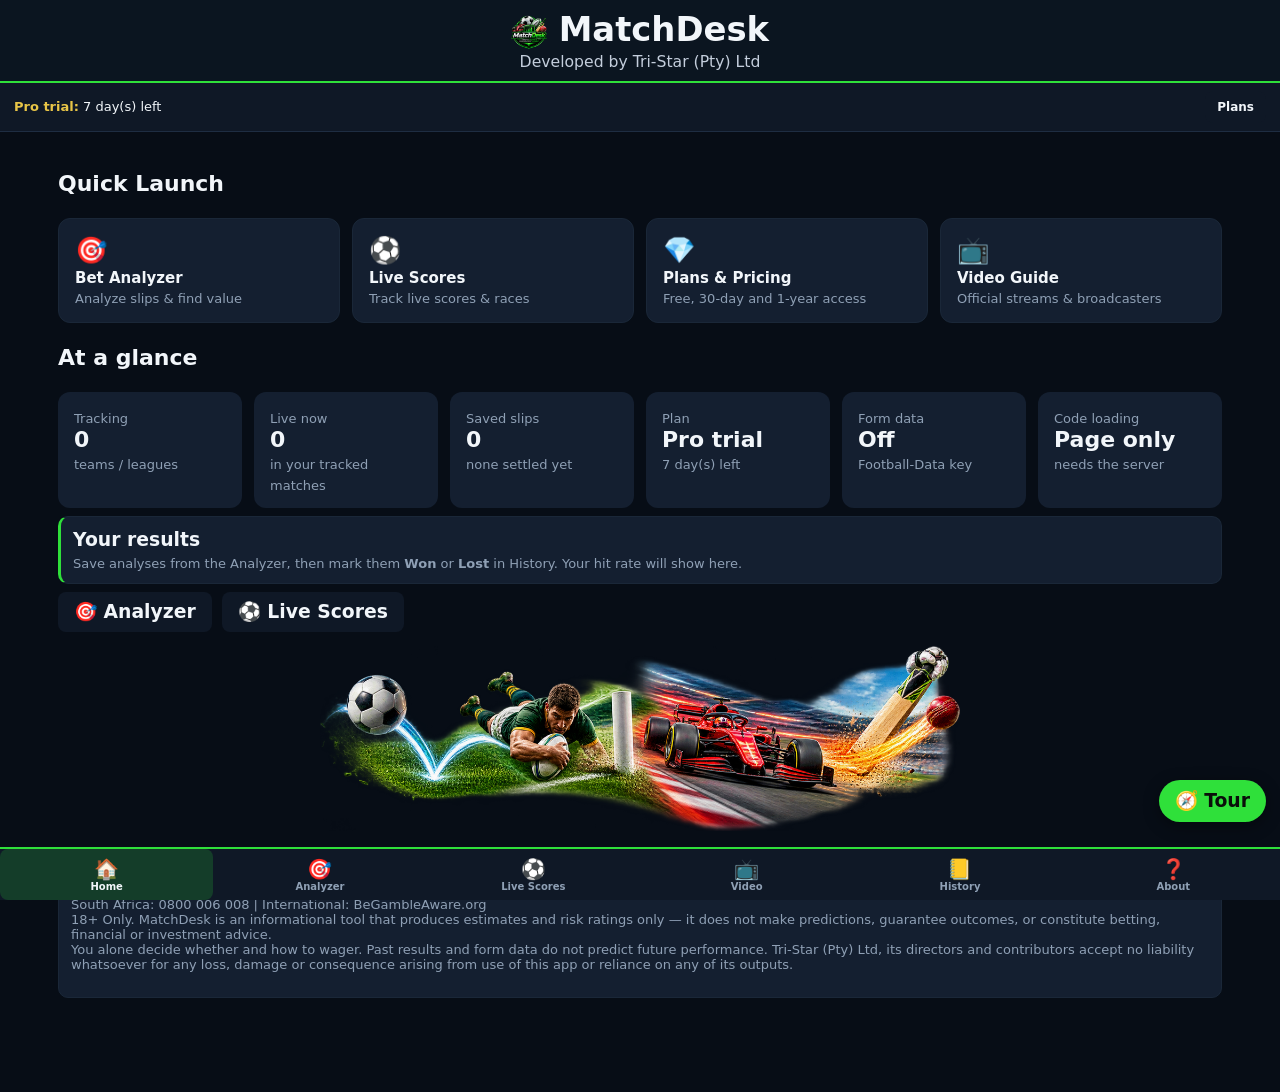
==== matchdesk-online-Build 1.1/web/index.html @ 5c607f6c "Add files via upload" ====
<!doctype html><html lang="en"><head><meta charset="utf-8">
<meta name="viewport" content="width=device-width,initial-scale=1,viewport-fit=cover">
<meta name="theme-color" content="#2fe03a"><link rel="manifest" href="manifest.webmanifest">
<link rel="icon" href="icons/icon-192.png"><link rel="apple-touch-icon" href="icons/icon-192.png">
<title>MatchDesk</title><link rel="stylesheet" href="style.css"></head><body>
<header><h1><span id="logoslot">⭐</span> MatchDesk</h1><small>Developed by Tri-Star (Pty) Ltd</small></header>
<div id="planbar" class="planbar" hidden></div>
<div id="offlinebar" class="offlinebar" hidden>⚠ You are offline — last saved data is still available. Scores need a connection.</div>
<main>
<section id="dash" class="tab on">
 <h3>Quick Launch</h3>
 <div class="tiles">
  <button class="tile" data-go="analyzer"><span class="ti">🎯</span><b>Bet Analyzer</b><span class="muted">Analyze slips &amp; find value</span></button>
  <button class="tile" data-go="scores"><span class="ti">⚽</span><b>Live Scores</b><span class="muted">Track live scores &amp; races</span></button>
  <button class="tile" data-go="about" data-plans="1"><span class="ti">💎</span><b>Plans &amp; Pricing</b><span class="muted">Free, 30-day and 1-year access</span></button>
  <button class="tile" data-go="video"><span class="ti">📺</span><b>Video Guide</b><span class="muted">Official streams &amp; broadcasters</span></button>
 </div>
 <div id="installcard" class="card installcard" hidden><div class="row" style="margin:0;justify-content:space-between"><div style="flex:1;min-width:200px"><b>📲 Install MatchDesk</b><div class="muted">Add it to your home screen for one-tap access, full-screen use and goal alerts.</div></div><button id="install2" type="button">Install app</button></div><p id="installhint" class="muted" style="margin:8px 0 0" hidden></p></div>
 <h3>At a glance</h3><div id="glance" class="tiles"></div>
 <div id="dashpromo" class="card" hidden></div>
 <div id="dashhit" class="card" hidden></div>
 <div id="dashactions" class="row" style="margin-top:8px"></div>
 <div id="dashimg" hidden></div>
 <div id="adbox" class="card" hidden><span class="muted adlabel">Advertisement</span><div id="adslot"></div><p class="muted" style="margin:6px 0 0;font-size:11px">18+ only. Gamble responsibly. Ads are paid placements. MatchDesk does not endorse any product or guarantee any outcome.</p></div>
 <div class="card"><b>🛡️ Responsible Gambling</b><p class="muted">South Africa: 0800 006 008 | International: BeGambleAware.org<br>18+ Only. MatchDesk is an informational tool that produces estimates and risk ratings only — it does not make predictions, guarantee outcomes, or constitute betting, financial or investment advice.<br>You alone decide whether and how to wager. Past results and form data do not predict future performance. Tri-Star (Pty) Ltd, its directors and contributors accept no liability whatsoever for any loss, damage or consequence arising from use of this app or reliance on any of its outputs.</p></div>
</section>

<section id="scores" class="tab">
 <h3 style="margin:0 0 8px">⚽ Live Scores</h3>
 <div class="row"><select id="sport"></select><select id="league"></select></div>
 <div class="row"><input id="tsearch" placeholder="Search or add a team…" style="flex:1;width:auto"><button id="twhole" class="ghost">Track whole league</button></div>
 <div id="teams" class="chips"></div>
 <details class="card"><summary><b>＋ Add manually</b> <span class="muted">(any sport, league or team)</span></summary>
  <p class="muted">Any ESPN competition works: sport <code>soccer</code> + league <code>eng.1</code>, or <code>basketball</code> + <code>nba</code>, <code>football</code> + <code>nfl</code>, <code>hockey</code> + <code>nhl</code>, <code>baseball</code> + <code>mlb</code>. Leave the team empty to follow the whole league.</p>
  <div class="row"><input id="msport" list="sportlist" placeholder="Sport e.g. soccer" style="flex:1;width:auto"><input id="mleague" placeholder="League e.g. eng.1" style="flex:1;width:auto"></div>
  <div class="row"><input id="mteam" placeholder="Team (optional)" style="flex:1;width:auto"><button id="madd">Track</button></div>
  <datalist id="sportlist"><option>soccer</option><option>rugby</option><option>basketball</option><option>football</option><option>hockey</option><option>baseball</option><option>tennis</option><option>mma</option></datalist><p id="mst" class="muted"></p></details>
 <details class="card"><summary><b>🎟 Track teams from a booking code</b></summary>
  <div class="row"><input id="scode" placeholder="Booking code / Bet ID / link" style="flex:1;width:auto"><button id="scodebtn">Load &amp; track</button></div><p id="scst" class="muted"></p></details>
 <div class="row"><b>Tracking</b><button id="mon">Auto-refresh: ON</button><button id="refresh" class="ghost">Refresh</button><button id="fromslip" class="ghost">＋ Add teams from analyzed slip</button><button id="clrtrack" class="ghost">Clear</button></div>
 <div id="chips" class="chips"></div><p id="status" class="muted"></p><div id="matches"></div>
</section>

<section id="analyzer" class="tab"><div class="cols">
 <div class="left">
  <div class="card"><b>Booking code / Bet ID / share link</b><div class="row"><input id="bcode" placeholder="e.g. BW1A2B3C or paste a link" style="flex:1;width:auto"><select id="bsite" style="flex:0 0 auto"><option>Auto</option><option>Betway</option><option>Hollywoodbets</option><option>Supabets</option><option>Sportingbet</option><option>10Bet</option></select></div>
   <div class="row"><button id="bopen">Load code</button></div><p id="hst" class="muted" title="Tap to re-check"></p><p id="bst" class="muted"></p></div>
  <div class="row"><button id="bpaste">📋 Paste from Clipboard</button><button id="pick" class="ghost" onclick="document.getElementById('img').click()">📷 Import screenshot</button><input type="file" id="img" accept="image/*" hidden></div><p class="muted" style="margin:0">Paste a slip, a booking code or a screenshot – or just press Ctrl+V on this page.</p><p id="ocrst" class="muted"></p>
  <textarea id="slip" rows="11" placeholder="Paste your bet slip text here…&#10;Arsenal v Chelsea&#10;Match Result: Arsenal&#10;1.85"></textarea>
  <div class="row"><label>Target odds <input id="target" type="number" step="0.1" value="5"></label><button id="analyze">Analyze</button><button id="clear" class="ghost">Clear</button></div>
 </div>
 <div class="right">
  <div class="row" style="justify-content:space-between"><h3 id="rhead" style="margin:0">Risk ratings &amp; recommendations</h3><button id="clear2" class="ghost" hidden>🧹 Clear all</button></div>
  <p id="rempty" class="muted">Analyze a slip and the risk ratings, form notes and recommended combinations appear here.</p>
  <div id="legs"></div>
  <div id="ctl" class="row" hidden><select id="flt"></select><select id="srt"><option value="def">Best probability</option><option value="fewest">Fewest legs first</option><option value="most">Most legs first</option><option value="closest">Closest to target</option></select></div>
  <div id="combos"></div>
 </div>
</div></section>

<section id="video" class="tab">
 <div class="row"><h3 style="margin:0;flex:1">📺 Live Video Feed — tracked matches</h3><button id="vrefresh" class="ghost">Refresh</button></div>
 <p class="muted">Only 100% official, legal sources are linked. Each match opens its league's official video portal or broadcaster in a new tab; availability and any subscription depend on your country.</p>
 <p id="vstatus" class="muted"></p><div id="vlist"></div>
 <h3>📺 Where to watch — official broadcasters</h3><div id="vguide"></div>
</section>

<section id="history" class="tab"><div id="hist"></div></section>

<section id="about" class="tab card">
 <h3 id="plans-h">🔑 License &amp; Plans</h3>
 <div class="card" id="liccard"><b id="lichead">…</b><p id="licdetail" class="muted"></p>
  <div class="row"><input id="lickey" placeholder="Paste your license key (starts with MD1…)" autocomplete="off" autocapitalize="characters" spellcheck="false" style="flex:1;min-width:0;width:auto"><button id="licact">Activate</button></div>
  <div class="row"><button id="licpaste" class="ghost">📋 Paste key</button><button id="licremove" class="ghost" hidden>Remove key</button></div><p id="licmsg" class="muted"></p></div><p class="muted" style="margin:4px 0 0">Tap a paid plan card to open the matching PayPal checkout. After payment your licence key is emailed to the PayPal account address.</p><div id="plans" class="muted">Loading prices…</div>
 <h3>About</h3><p>MatchDesk gives live scores (ESPN) and an estimate-based bet slip analyzer. Everything runs on your device; nothing is uploaded.</p>
 <p><b>Disclaimer:</b> All analysis, fair-probability estimates, risk ratings, form notes and AI commentary are informational estimates only and do not constitute betting, financial or investment advice. No outcome is guaranteed. Form, league and head-to-head data (when available) are historical and do not predict future results. 18+ only. Gamble responsibly. You bet at your own risk. Contact: Matchdesksupport@gmail.com</p>
 <h3>Settings — optional API keys</h3>
 <p class="muted">All keys stay on this device only. Leave blank to skip a feature. Free keys: football-data.org/client/register · console.groq.com · aistudio.google.com</p>
 <div class="card">
  <b>Football-Data.org</b> <span class="muted">— form, table position, head-to-head</span>
  <div class="row"><input id="fdkey" placeholder="Football-Data API key" style="flex:1;width:auto"><button id="fdsave">Save</button></div>
  <p id="fdst" class="muted"></p>
 </div>
 <div class="card">
  <b>Groq</b> <span class="muted">— primary AI commentary (fast)</span>
  <div class="row"><input id="groqkey" placeholder="Groq key (starts with gsk_)" style="flex:1;width:auto" autocomplete="off"><button id="groqsave">Save</button></div>
  <p id="groqst" class="muted"></p>
 </div>
 <div class="card">
  <b>Google Gemini</b> <span class="muted">— AI commentary fallback</span>
  <div class="row"><input id="gemkey" placeholder="Gemini API key" style="flex:1;width:auto" autocomplete="off"><button id="gemsave">Save</button></div>
  <p id="gemst" class="muted"></p>
 </div>
 <p class="muted">When a key is set, each recommended combination can show AI commentary. AI text is an automated estimate only and is not betting, financial or investment advice.</p>
 <h3>Goal alerts</h3><label class="row"><input type="checkbox" id="alsound" style="width:auto"> Sound &amp; vibration when a score changes</label>
 <label class="row"><input type="checkbox" id="alnotif" style="width:auto"> Pop-up notifications while the app is open</label>
 <label class="row"><input type="checkbox" id="alpush" style="width:auto"> Push notifications – alerts even when the app is closed</label><div class="row"><button id="alpushtest" class="ghost" hidden>Send test notification</button></div><p id="alpushst" class="muted"></p><p id="alst" class="muted">Goal, kick-off and full-time alerts for the teams you track.</p>
 <h3>Legal</h3>
 <div class="row" style="gap:10px;flex-wrap:wrap">
  <button type="button" id="btn-terms" class="ghost">Terms of Service</button>
  <button type="button" id="btn-privacy" class="ghost">Privacy Policy</button>
 </div>
 <p class="muted" style="font-size:12px;margin-top:6px">By using MatchDesk or purchasing access you agree to these terms. Full text opens in a readable panel.</p>
 <button id="install" hidden>Install app</button>
</section></main>
<nav><button data-t="dash" class="on">🏠<span>Home</span></button><button data-t="analyzer">🎯<span>Analyzer</span></button><button data-t="scores">⚽<span>Live Scores</span></button><button data-t="video">📺<span>Video</span></button><button data-t="history">📒<span>History</span></button><button data-t="about">❓<span>About</span></button></nav>
<button id="tour-btn" type="button" title="Take a quick tour of MatchDesk">🧭 Tour</button>

<div id="legal-modal" hidden>
 <div class="legal-backdrop" id="legal-backdrop"></div>
 <div class="legal-panel" role="dialog" aria-modal="true" aria-labelledby="legal-title">
  <div class="legal-head">
   <h3 id="legal-title">Legal</h3>
   <button type="button" id="legal-close" class="ghost" aria-label="Close">✕</button>
  </div>
  <div class="legal-body" id="legal-body"></div>
 </div>
</div>
<script src="vendor/tweetnacl.min.js"></script><script src="data.js"></script><script src="config.js"></script><script src="app.js"></script></body></html>
---- matchdesk-online-Build 1.1/web/style.css ----
:root{
  /* MatchDesk desktop theme (neon green + dark navy) */
  --bg:#070d16;
  --panel:#0f1826;
  --panel-dark:#0a121d;
  --card:#141f30;
  --header:#0b1520;
  --fg:#f2f6fa;
  --mu:#8fa0b5;
  --silver:#c4cedc;
  --ac:#2fe03a;
  --ac-hov:#25c431;
  --ac-lite:#7ef588;
  --on-ac:#062410;
  --g:#2fe03a;
  --l:#5ae84a;
  --y:#e8c547;
  --o:#e89a4a;
  --r:#e85d5d;
  --gold:#d4af37;
  --purple:#9b7ed9;
  --pad:clamp(8px,2.2vw,18px);
}
*{box-sizing:border-box}
body{margin:0;background:var(--bg);color:var(--fg);font:1rem system-ui,sans-serif;padding-bottom:calc(68px + env(safe-area-inset-bottom))}
header{background:var(--header);padding:calc(10px + env(safe-area-inset-top)) 16px 10px;text-align:center;border-bottom:2px solid var(--ac)}
header h1{margin:0;font-size:22px;color:var(--fg)}
header small{color:var(--silver)}
main{max-width:1200px;margin:auto;padding:var(--pad);padding-left:calc(var(--pad) + env(safe-area-inset-left));padding-right:calc(var(--pad) + env(safe-area-inset-right))}
.tab:not(#analyzer){max-width:min(1100px,100%);margin-left:auto;margin-right:auto}
@media(min-width:1200px){.tab:not(#analyzer){max-width:min(1280px,100%)}}
@media(min-width:1600px){.tab:not(#analyzer){max-width:min(1400px,100%)}}
.tab{display:none}.tab.on{display:block}
nav{position:fixed;bottom:0;left:0;right:0;display:flex;background:var(--panel);border-top:2px solid var(--ac);padding-bottom:env(safe-area-inset-bottom);z-index:20}
nav button{flex:1;background:none;border:0;color:var(--mu);padding:8px;font-size:20px}
nav button span{display:block;font-size:10px}
nav button.on{color:var(--fg);background:rgba(47,224,58,.18)}
.row{display:flex;gap:8px;align-items:center;flex-wrap:wrap;margin:8px 0}
select,input,textarea{background:var(--panel-dark);color:var(--fg);border:1px solid #1e2d42;border-radius:8px;padding:9px;font:inherit}
select:focus,input:focus,textarea:focus{outline:none;border-color:var(--ac)}
select{flex:1}textarea{width:100%}input{width:90px}
button{background:var(--ac);color:var(--on-ac);border:0;border-radius:8px;padding:9px 14px;font:inherit;font-weight:700;cursor:pointer}
button:hover{background:var(--ac-hov)}
button.ghost{background:var(--panel);color:var(--fg)}
button.ghost:hover{background:#1a283c}
.card{background:var(--card);border-radius:10px;padding:12px;margin:8px 0;border:1px solid #1a2738}
.muted{color:var(--mu);font-size:13px}
.m{display:flex;justify-content:space-between;align-items:center;gap:8px}
.sc{font-size:20px;font-weight:700;white-space:nowrap}
.live{color:var(--g);font-weight:700}
.tag{display:inline-block;padding:2px 8px;border-radius:10px;font-size:12px;font-weight:700;color:#062410}
.bar{height:6px;border-radius:3px;background:var(--panel);margin:6px 0}
.bar i{display:block;height:100%;border-radius:3px;background:var(--g)}
.flag{color:var(--o);font-size:13px}
.ok{color:var(--g);font-size:13px}

input.nm{width:100%;font-weight:700;background:transparent;border:1px dashed transparent;padding:2px 4px}
input.nm:focus,input.nm:hover{border-color:var(--ac)}

.chips{display:flex;flex-wrap:wrap;gap:6px;margin:6px 0;max-height:150px;overflow:auto}
.chip{padding:6px 10px;border-radius:16px;background:var(--panel);font-weight:500;font-size:13px;cursor:pointer}
.chip.on{background:var(--ac);color:var(--on-ac)}
.chip.add{background:var(--card)}
#chips{max-height:none}
details summary{cursor:pointer}

.cols{display:grid;grid-template-columns:1fr;gap:14px}
@media(min-width:900px){.cols{grid-template-columns:minmax(340px,5fr) minmax(400px,7fr);align-items:start}}
.tiles{display:grid;grid-template-columns:repeat(auto-fit,minmax(150px,1fr));gap:10px}
.tile{background:var(--card);border:1px solid #1a2738;border-radius:12px;padding:14px;text-align:left;display:flex;flex-direction:column;gap:4px;font-weight:500;color:var(--fg);cursor:pointer}
.tile:hover{border-color:var(--ac)}
.tile b{font-size:15px}
.ti{font-size:26px}
.stat{background:var(--card);border-radius:12px;padding:12px}
.stat b{font-size:20px;display:block}
code{background:var(--panel);padding:1px 5px;border-radius:4px}
.ex{margin-top:8px;font-size:13px;border-top:1px solid var(--panel);padding-top:6px}
.ex .h{color:var(--fg);font-weight:700;margin-top:6px}
.f1 .pos{display:flex;justify-content:space-between;font-size:13px}
.src{display:inline-block;margin-top:6px;padding:6px 12px;border-radius:8px;background:var(--g);color:var(--on-ac);font-weight:700;text-decoration:none}
.src:hover{background:var(--ac-hov)}

.raw{white-space:pre-wrap;font-size:12px;background:var(--panel);padding:8px;border-radius:8px;max-height:160px;overflow:auto}
.adlabel{font-size:11px;text-transform:uppercase;letter-spacing:.06em}
#adslot{text-align:center;margin-top:4px}
#adslot img{max-width:100%;border-radius:8px}

#dashimg{text-align:center;margin:14px 0}
#dashimg img{max-width:min(100%,640px);max-height:190px;object-fit:contain}

.right>.row:first-child{position:sticky;top:0;z-index:5;background:var(--bg);padding:6px 0}

/* Plan cards — desktop-style, whole card is a button for paid plans */
.plans-grid{display:grid;grid-template-columns:repeat(auto-fit,minmax(200px,1fr));gap:12px;margin:12px 0}
.plan-card{background:var(--panel);border-radius:12px;padding:14px;border:2px solid #1e2d42;display:flex;flex-direction:column;gap:6px;transition:border-color .15s,transform .15s}
.plan-card.current{border-color:var(--g)}
.plan-card.paid{cursor:pointer}
.plan-card.paid:hover{border-color:var(--ac);transform:translateY(-2px)}
.plan-card.paid:active{transform:translateY(0)}
.plan-card .tag-line{align-self:flex-start;padding:3px 10px;border-radius:8px;font-size:10px;font-weight:700;color:#0b1220;background:var(--ac)}
.plan-card.monthly .tag-line{background:var(--gold)}
.plan-card.annual .tag-line{background:var(--g)}
.plan-card h4{margin:4px 0 0;font-size:15px}
.plan-card .price{font-size:28px;font-weight:800;line-height:1.1}
.plan-card .period{color:var(--mu);font-size:12px}
.plan-card ul{margin:6px 0 4px;padding-left:18px;font-size:13px}
.plan-card .cta{margin-top:auto;padding-top:8px;font-size:12px;font-weight:700;color:var(--ac)}
.plan-card.current .cta{color:var(--g)}
.plan ul{margin:6px 0 8px;padding-left:18px;font-size:13px}
.plan .src{margin-right:8px}

.ai-box{background:var(--panel-dark);border-left:3px solid var(--ac);border-radius:0 8px 8px 0;padding:10px 12px;margin-top:8px;font-size:13px;white-space:pre-wrap}
.ai-box.loading{border-color:var(--y);color:var(--y)}
.ai-box.err{border-color:var(--r);color:var(--r)}
.ai-box.ok{border-color:var(--g)}

#toast{position:fixed;left:50%;bottom:calc(78px + env(safe-area-inset-bottom));transform:translateX(-50%) translateY(20px);background:var(--panel);color:var(--fg);border:1px solid var(--ac);padding:10px 16px;border-radius:10px;opacity:0;pointer-events:none;transition:.25s;z-index:50;max-width:90vw;font-size:14px}
#toast.show{opacity:1;transform:translateX(-50%) translateY(0)}

html{font-size:clamp(14px,.5vw + 12.4px,19px);-webkit-text-size-adjust:100%;text-size-adjust:100%}
.card,.m>div,.row>input,.row>select,.row>textarea{min-width:0}
@media(min-width:1500px){main{max-width:1440px}}
@media(min-width:2200px){main{max-width:1800px}}
header h1{font-size:clamp(1.15rem,3.6vw + .5rem,1.8rem)}
button,select,input,textarea{max-width:100%;font-size:max(16px,1rem)}
button{min-height:42px}
input[type=checkbox]{min-height:0;width:auto}
textarea{width:100%;resize:vertical}
.card,.m>div,.chip,details summary{overflow-wrap:anywhere}
img,svg,video{max-width:100%;height:auto}
.tiles{grid-template-columns:repeat(auto-fit,minmax(min(150px,100%),1fr))}
.sc{font-size:1.3rem}

/* ---------- Guided Tour ---------- */
#tour-overlay{position:fixed;inset:0;background:rgba(0,0,0,.72);z-index:200;pointer-events:auto;transition:opacity .25s}
#tour-highlight{position:absolute;border:3px solid var(--ac);border-radius:12px;box-shadow:0 0 0 9999px rgba(0,0,0,.72),0 0 24px var(--ac);z-index:201;pointer-events:none;transition:all .3s ease;background:transparent}
#tour-tooltip{position:fixed;z-index:202;background:var(--panel);border:1px solid var(--ac);border-radius:14px;padding:16px 18px;max-width:min(340px,92vw);box-shadow:0 12px 40px rgba(0,0,0,.5);color:var(--fg)}
#tour-tooltip h4{margin:0 0 8px;font-size:16px;color:var(--ac)}
#tour-tooltip p{margin:0 0 14px;font-size:14px;line-height:1.45;color:var(--fg)}
#tour-tooltip .tour-nav{display:flex;gap:8px;justify-content:flex-end;align-items:center;flex-wrap:wrap}
#tour-tooltip .tour-nav .muted{margin-right:auto;font-size:12px}
#tour-tooltip button{min-height:36px;padding:6px 14px;font-size:13px}
#tour-btn{position:fixed;right:14px;bottom:calc(78px + env(safe-area-inset-bottom));z-index:40;border-radius:999px;padding:10px 16px;font-weight:700;box-shadow:0 4px 16px rgba(0,0,0,.4);background:var(--ac);color:#0a0f0a;border:none}
#tour-btn:active{transform:scale(.97)}
body.tour-active #tour-btn{display:none}


/* ---------- Legal modal (Terms / Privacy) ---------- */
#legal-modal{position:fixed;inset:0;z-index:300;display:flex;align-items:flex-end;justify-content:center}
#legal-modal[hidden]{display:none!important}
.legal-backdrop{position:absolute;inset:0;background:rgba(0,0,0,.72)}
.legal-panel{position:relative;z-index:1;background:var(--panel);border:1px solid var(--ac);border-radius:16px 16px 0 0;width:min(640px,100%);max-height:88vh;display:flex;flex-direction:column;box-shadow:0 -8px 40px rgba(0,0,0,.5)}
@media(min-width:700px){.legal-panel{border-radius:16px;margin-bottom:4vh;max-height:84vh}}
.legal-head{display:flex;align-items:center;justify-content:space-between;padding:14px 16px;border-bottom:1px solid #1e2d42}
.legal-head h3{margin:0;font-size:17px;color:var(--ac)}
.legal-body{padding:16px 18px 28px;overflow-y:auto;font-size:14px;line-height:1.5;color:var(--fg)}
.legal-body h4{margin:18px 0 6px;font-size:15px;color:var(--ac)}
.legal-body p,.legal-body li{margin:0 0 10px;color:var(--fg)}
.legal-body ul{margin:0 0 10px;padding-left:20px}
.legal-body .muted{color:var(--mu);font-size:13px}


/* ---------- Plan status bar & offline ---------- */
.planbar{position:sticky;top:0;z-index:25;background:var(--panel);border-bottom:1px solid #1e2d42;padding:8px 14px;font-size:13px;display:flex;align-items:center;justify-content:space-between;gap:10px;flex-wrap:wrap}
.planbar b{color:var(--ac)}
.planbar .pb-warn{color:var(--y)}
.planbar .pb-free{color:var(--o)}
.planbar button{min-height:32px;padding:4px 12px;font-size:12px}
.offlinebar{background:#3a2210;color:var(--y);text-align:center;padding:8px 12px;font-size:13px;border-bottom:1px solid var(--y)}
#dashpromo{border-left:3px solid var(--ac)}
#dashhit{border-left:3px solid var(--g)}
.limit-card{border:1px solid var(--o);background:rgba(232,154,74,.08)}
.limit-card b{color:var(--o)}
.track-cta{margin-top:10px}
.hist-actions{display:flex;gap:6px;flex-wrap:wrap;margin-top:6px}
.hist-actions button{min-height:32px;padding:4px 10px;font-size:12px}
.hit-big{font-size:28px;font-weight:800;color:var(--ac);line-height:1.1}
.muted-ok{color:var(--g)}


/* desktop scale — use more of the laptop screen */
@media(min-width:1100px){
  .tiles{grid-template-columns:repeat(auto-fit,minmax(170px,1fr));gap:12px}
  .tile{padding:16px}
  .stat{padding:14px 16px}
  .stat b{font-size:22px}
  #dashactions{gap:10px;flex-wrap:wrap}
  #dashactions button{min-height:40px;padding:8px 16px}
}

/* ---------- Kelly stake sizing ---------- */
.kelly{margin-top:8px}
.kelly .kgrid{display:grid;grid-template-columns:repeat(auto-fit,minmax(min(130px,100%),1fr));gap:8px;margin:8px 0}
.kelly label{display:flex;flex-direction:column;gap:4px;font-size:12px;color:var(--mu)}
.kelly input,.kelly select{width:100%}
.kelly .kout{background:var(--panel-dark);border-left:3px solid var(--ac);border-radius:0 8px 8px 0;padding:10px 12px;font-size:13px;line-height:1.5}
.kelly .kout.none{border-color:var(--o)}
.kelly .kout b{color:var(--fg)}
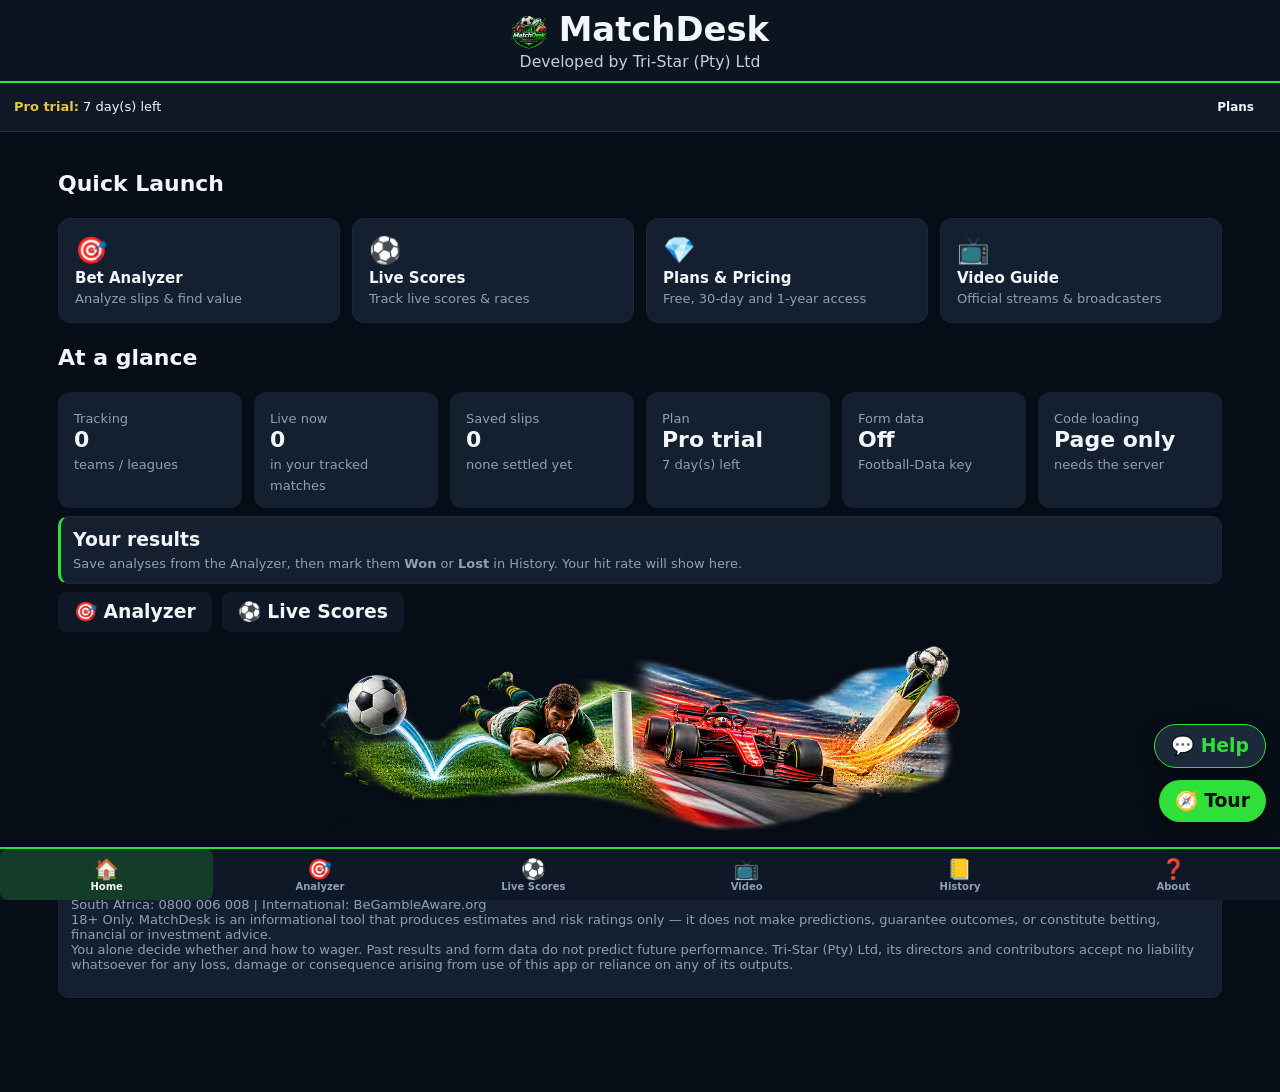
==== commit 1fe05af5: "Add files via upload" ====
--- a/matchdesk-online-Build 1.1/web/index.html
+++ b/matchdesk-online-Build 1.1/web/index.html
@@ -71,13 +71,25 @@
  <h3 id="plans-h">🔑 License &amp; Plans</h3>
  <div class="card" id="liccard"><b id="lichead">…</b><p id="licdetail" class="muted"></p>
   <div class="row"><input id="lickey" placeholder="Paste your license key (starts with MD1…)" autocomplete="off" autocapitalize="characters" spellcheck="false" style="flex:1;min-width:0;width:auto"><button id="licact">Activate</button></div>
-  <div class="row"><button id="licpaste" class="ghost">📋 Paste key</button><button id="licremove" class="ghost" hidden>Remove key</button></div><p id="licmsg" class="muted"></p></div><p class="muted" style="margin:4px 0 0">Tap a paid plan card to open the matching PayPal checkout. After payment your licence key is emailed to the PayPal account address.</p><div id="plans" class="muted">Loading prices…</div>
+  <div class="row"><button id="licpaste" class="ghost">📋 Paste key</button><button id="licremove" class="ghost" hidden>Remove key</button></div><p id="licmsg" class="muted"></p>
+  <button type="button" id="lic-need-help" class="ghost help-need" hidden data-help-topic="what happens when my trial ends">Need help?</button>
+ </div>
+ <div id="paypal-checklist" class="card" style="margin:10px 0;border-left:3px solid var(--ac)">
+  <b>After you pay with PayPal</b>
+  <ol style="margin:8px 0 0;padding-left:18px;font-size:13px;line-height:1.5">
+   <li>Check the email on your <b>PayPal account</b> for the licence key</li>
+   <li>Paste the key in the box above</li>
+   <li>Tap <b>Activate</b> — you are on Pro</li>
+  </ol>
+  <p class="muted" style="margin:8px 0 0;font-size:12px">Keys do not auto-renew. Support: Matchdesksupport@gmail.com</p>
+ </div>
+ <p id="plans-hint" class="muted" style="margin:4px 0 0">Tap a paid plan card to open PayPal checkout. After payment your licence key is emailed to the PayPal account address.</p><div id="plans" class="muted">Loading prices…</div>
  <h3>About</h3><p>MatchDesk gives live scores (ESPN) and an estimate-based bet slip analyzer. Everything runs on your device; nothing is uploaded.</p>
  <p><b>Disclaimer:</b> All analysis, fair-probability estimates, risk ratings, form notes and AI commentary are informational estimates only and do not constitute betting, financial or investment advice. No outcome is guaranteed. Form, league and head-to-head data (when available) are historical and do not predict future results. 18+ only. Gamble responsibly. You bet at your own risk. Contact: Matchdesksupport@gmail.com</p>
  <h3>Settings — optional API keys</h3>
  <p class="muted">All keys stay on this device only. Leave blank to skip a feature. Free keys: football-data.org/client/register · console.groq.com · aistudio.google.com</p>
  <div class="card">
-  <b>Football-Data.org</b> <span class="muted">— form, table position, head-to-head</span>
+  <b>Football-Data.org</b> <span class="muted">— optional. Form, league position and head-to-head come from ESPN with no key. If you add a key, Football-Data is used first for the major European leagues it covers (it also counts cup and European games), and ESPN covers everything else.</span>
   <div class="row"><input id="fdkey" placeholder="Football-Data API key" style="flex:1;width:auto"><button id="fdsave">Save</button></div>
   <p id="fdst" class="muted"></p>
  </div>
@@ -99,12 +111,35 @@
  <div class="row" style="gap:10px;flex-wrap:wrap">
   <button type="button" id="btn-terms" class="ghost">Terms of Service</button>
   <button type="button" id="btn-privacy" class="ghost">Privacy Policy</button>
+  <button type="button" id="btn-refunds" class="ghost">Refund Policy</button>
+  <button type="button" id="btn-rg" class="ghost">Responsible Gambling</button>
  </div>
- <p class="muted" style="font-size:12px;margin-top:6px">By using MatchDesk or purchasing access you agree to these terms. Full text opens in a readable panel.</p>
+ <p class="muted" style="font-size:12px;margin-top:6px">By using MatchDesk or purchasing access you agree to the Terms, Privacy and Refund policies. Full text opens in a readable panel.</p>
  <button id="install" hidden>Install app</button>
 </section></main>
 <nav><button data-t="dash" class="on">🏠<span>Home</span></button><button data-t="analyzer">🎯<span>Analyzer</span></button><button data-t="scores">⚽<span>Live Scores</span></button><button data-t="video">📺<span>Video</span></button><button data-t="history">📒<span>History</span></button><button data-t="about">❓<span>About</span></button></nav>
+<button id="help-btn" type="button" title="Help &amp; FAQ">💬 Help</button>
 <button id="tour-btn" type="button" title="Take a quick tour of MatchDesk">🧭 Tour</button>
+
+<div id="help-modal" hidden>
+ <div class="help-backdrop" id="help-backdrop"></div>
+ <div class="help-panel" role="dialog" aria-modal="true" aria-labelledby="help-title">
+  <div class="help-head">
+   <h3 id="help-title">💬 MatchDesk Help</h3>
+   <button type="button" id="help-close" class="ghost" aria-label="Close">✕</button>
+  </div>
+  <div class="help-body" id="help-body">
+   <div id="help-messages"></div>
+   <div id="help-suggestions" class="help-suggestions"></div>
+  </div>
+  <div class="help-foot">
+   <form id="help-form" autocomplete="off">
+    <input id="help-input" type="text" placeholder="Type a question…" maxlength="200" enterkeyhint="send">
+    <button type="submit" id="help-send" aria-label="Send">➤</button>
+   </form>
+  </div>
+ </div>
+</div>
 
 <div id="legal-modal" hidden>
  <div class="legal-backdrop" id="legal-backdrop"></div>
--- a/matchdesk-online-Build 1.1/web/style.css
+++ b/matchdesk-online-Build 1.1/web/style.css
@@ -144,6 +144,34 @@
 #tour-btn:active{transform:scale(.97)}
 body.tour-active #tour-btn{display:none}
 
+#help-btn{position:fixed;right:14px;bottom:calc(132px + env(safe-area-inset-bottom));z-index:40;border-radius:999px;padding:10px 16px;font-weight:700;box-shadow:0 4px 16px rgba(0,0,0,.4);background:#1a2a3a;color:var(--ac);border:1px solid var(--ac)}
+#help-btn:active{transform:scale(.97)}
+body.tour-active #help-btn,body.help-open #help-btn,body.help-open #tour-btn{display:none}
+
+/* ---------- Help chatbot ---------- */
+#help-modal{position:fixed;inset:0;z-index:310;display:flex;align-items:flex-end;justify-content:center}
+#help-modal[hidden]{display:none!important}
+.help-backdrop{position:absolute;inset:0;background:rgba(0,0,0,.72)}
+.help-panel{position:relative;z-index:1;background:var(--panel);border:1px solid var(--ac);border-radius:16px 16px 0 0;width:min(420px,100%);max-height:86vh;display:flex;flex-direction:column;box-shadow:0 -8px 40px rgba(0,0,0,.5)}
+@media(min-width:500px){.help-panel{border-radius:16px;margin-bottom:3vh;max-height:80vh}}
+.help-head{display:flex;align-items:center;justify-content:space-between;padding:12px 14px;border-bottom:1px solid #1e2d42;flex-shrink:0}
+.help-head h3{margin:0;font-size:16px;color:var(--ac)}
+.help-body{flex:1;overflow-y:auto;padding:12px 14px;display:flex;flex-direction:column;gap:10px;min-height:180px}
+#help-messages{display:flex;flex-direction:column;gap:10px}
+.help-msg{max-width:92%;padding:10px 12px;border-radius:12px;font-size:13.5px;line-height:1.45;white-space:pre-wrap;word-break:break-word}
+.help-msg.bot{align-self:flex-start;background:#13202e;border:1px solid #1e2d42;color:var(--fg);border-bottom-left-radius:4px}
+.help-msg.user{align-self:flex-end;background:var(--ac);color:#0a0f0a;border-bottom-right-radius:4px;font-weight:600}
+.help-msg .help-actions{margin-top:8px;display:flex;flex-wrap:wrap;gap:6px}
+.help-msg .help-actions button,.help-msg .help-actions a{font-size:12px;padding:5px 10px;min-height:30px;border-radius:8px}
+.help-suggestions{display:flex;flex-wrap:wrap;gap:6px;padding-top:4px}
+.help-suggestions button{font-size:12px;padding:6px 10px;min-height:32px;border-radius:999px;background:#13202e;border:1px solid #2a3d55;color:var(--fg);font-weight:500}
+.help-suggestions button:active{background:#1a2a3a}
+.help-foot{flex-shrink:0;padding:10px 12px 14px;border-top:1px solid #1e2d42}
+#help-form{display:flex;gap:8px;align-items:center}
+#help-input{flex:1;min-width:0;padding:10px 12px;border-radius:10px;border:1px solid #2a3d55;background:#0d1520;color:var(--fg);font-size:14px}
+#help-input:focus{outline:none;border-color:var(--ac)}
+#help-send{width:42px;height:42px;border-radius:10px;background:var(--ac);color:#0a0f0a;border:none;font-size:16px;font-weight:700;flex-shrink:0}
+#help-send:active{transform:scale(.96)}
 
 /* ---------- Legal modal (Terms / Privacy) ---------- */
 #legal-modal{position:fixed;inset:0;z-index:300;display:flex;align-items:flex-end;justify-content:center}
@@ -196,3 +224,18 @@
 .kelly .kout{background:var(--panel-dark);border-left:3px solid var(--ac);border-radius:0 8px 8px 0;padding:10px 12px;font-size:13px;line-height:1.5}
 .kelly .kout.none{border-color:var(--o)}
 .kelly .kout b{color:var(--fg)}
+
+/* PayFast / PayPal payment buttons on the plan cards */
+.plan-card.pf{cursor:default}
+.pay-opts{margin-top:auto;padding-top:8px;display:flex;flex-direction:column;gap:8px}
+.pay-btn{width:100%;display:flex;flex-direction:column;align-items:center;gap:2px;line-height:1.2;padding:10px 10px}
+.pay-btn small{font-weight:600;font-size:11px;opacity:.85}
+.pf-preview{margin:8px 0;padding:8px 10px;border-radius:8px;border:1px dashed var(--gold,#f0b429);color:var(--gold,#f0b429);font-size:12px}
+.pf-input{width:100%}
+.pay-btn.ghost{border:1.5px solid #3a5272;background:#101a2b}
+.pay-btn.ghost:hover{border-color:var(--ac)}
+
+
+/* Contextual Need help? chips */
+.help-need{font-size:12px;padding:5px 10px;min-height:30px;border-radius:8px;margin-left:6px}
+.limit-card .help-need{margin-left:0}
